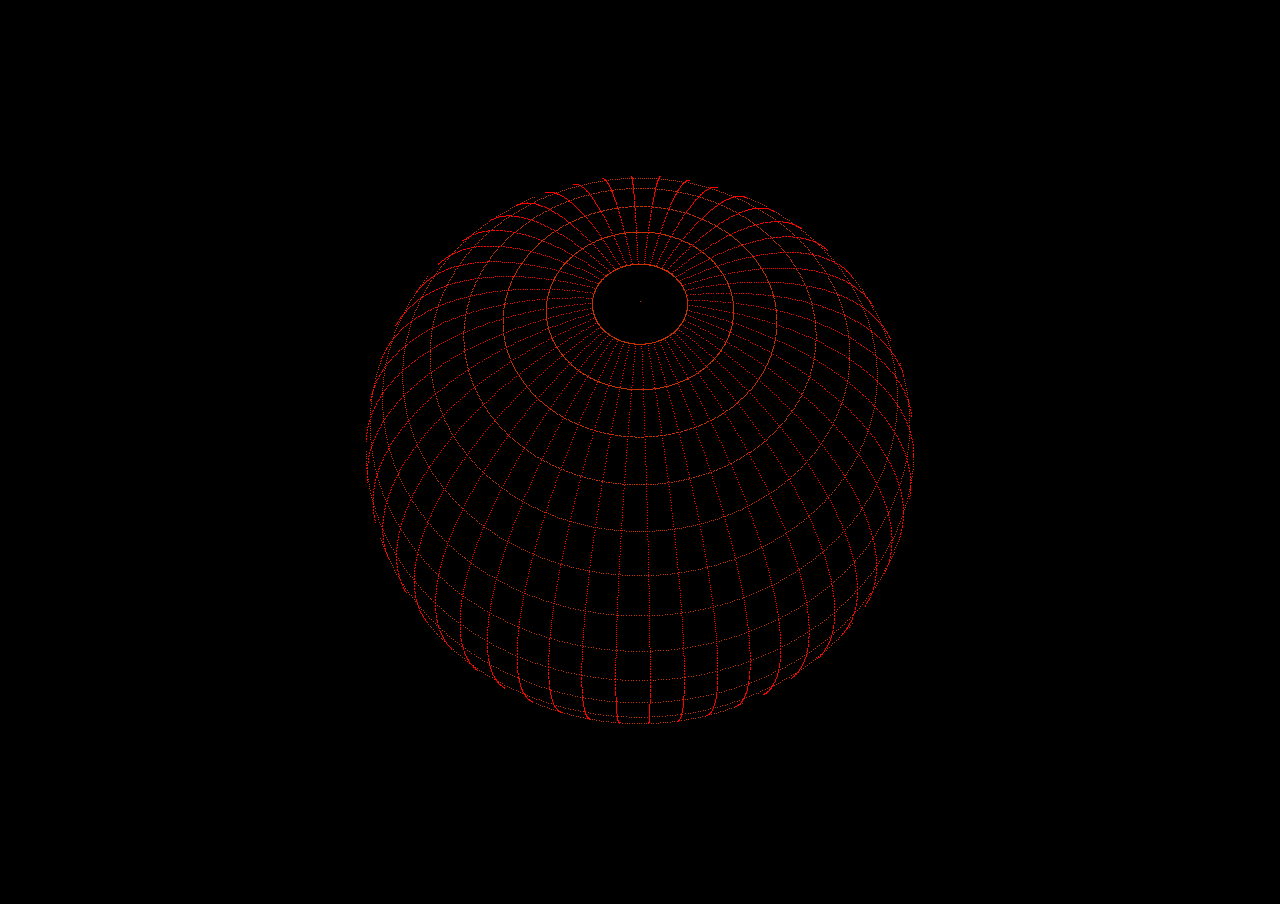
==== sphere/sphere.html @ 74adf7b1 "Drawing a sphere on an HTML5 Canvas, - Example demonstrating how to draw a sphere on an HTML5 Canvas" ====
<!DOCTYPE html>
<html lang="en-US">
<head>
  <title>Sphere</title>
  <link rel="stylesheet" type="text/css" href="css/sphere.css">
  <script src="js/graphics3d.js"></script>
</head>
<body>

  <!-- Canvas -->
  <canvas id="myCanvas"></canvas> 

  <script type="text/javascript">
  
    document.onreadystatechange = function() {
  
      // Set canvas width and height to full screen,
      var myCanvas = document.getElementById("myCanvas");
      myCanvas.width = document.body.clientWidth;
      myCanvas.height = document.body.clientHeight;  
    
      // X and Y rotation angle (RAD)
      var thitaX = -1;
      var thitaY = .1;
      // Field of view (RAD)
      var fov = .7;

      // Sphere aspect
      var colorLatitude = [200, 50, 0];
      var colorLongitude = [255, 0, 0];
      var radius = 100;
      var distancePoints = .01 // (RAD angle)
      
      // Class instantiation
      var g = new Graphics3d("myCanvas", thitaX, thitaY, fov);
      // Clear
      g.clear(); 
      // Draw Sphere
      g.drawSphere(colorLatitude, colorLongitude, radius, distancePoints);    
          
    }
        
  </script>
  
</body>
</html>
---- sphere/css/sphere.css ----
html, body {
  height: 100%;
}

body
{
  background: black;
  margin: 0px;
  overflow: hidden;
}

#myCanvas
{
  background: black;
}
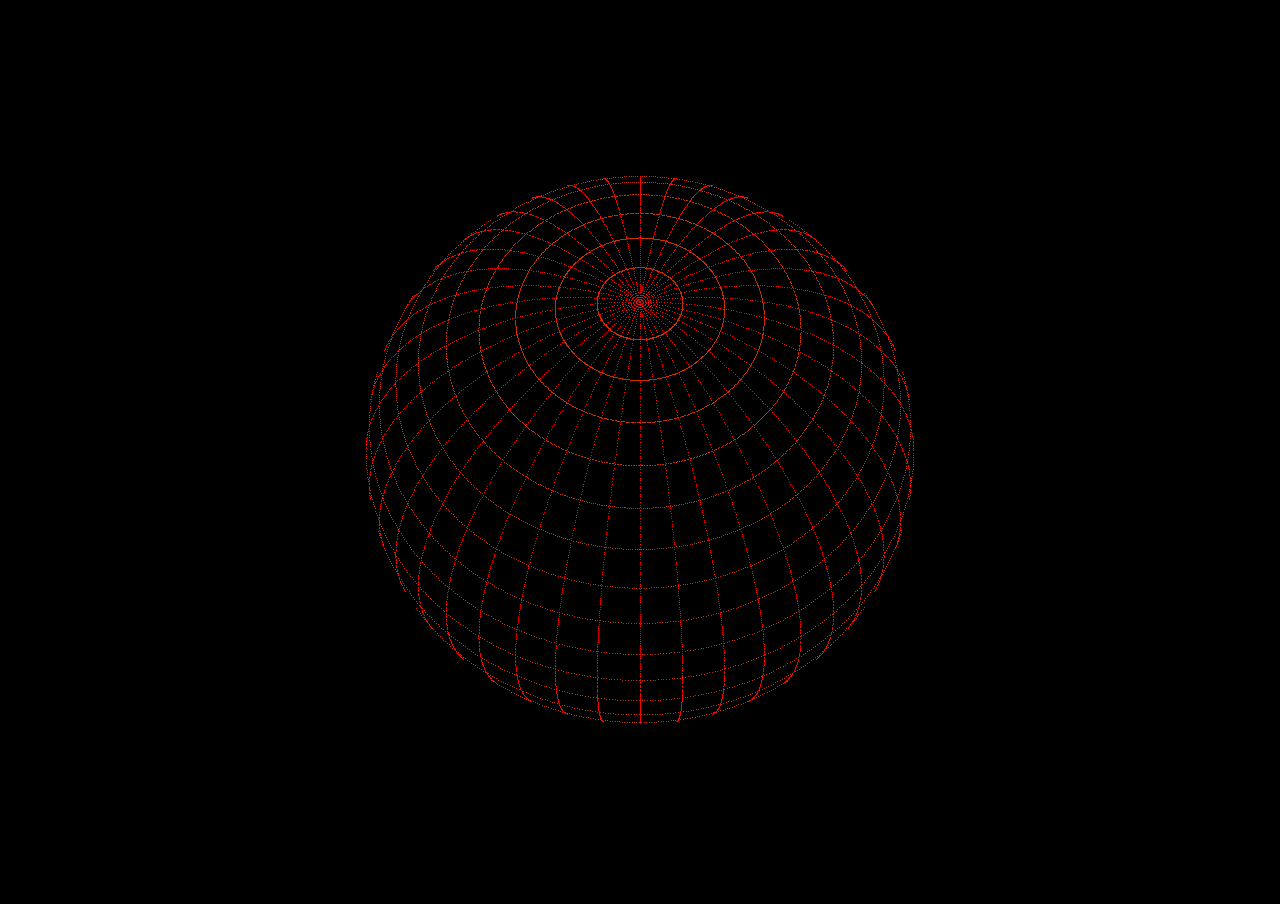
==== commit cc5c65de: "Number of segments and other cosmetic changes, - Added latitude and longitude number of segment argu" ====
--- a/sphere/sphere.html
+++ b/sphere/sphere.html
@@ -21,22 +21,25 @@
     
       // X and Y rotation angle (RAD)
       var thitaX = -1;
-      var thitaY = .1;
+      var thitaY = 0;
       // Field of view (RAD)
       var fov = .7;
+      var solid = true;
 
       // Sphere aspect
       var colorLatitude = [200, 50, 0];
       var colorLongitude = [255, 0, 0];
       var radius = 100;
       var distancePoints = .01 // (RAD angle)
+      var latitudeSegments = 20;
+      var longitudeSegments = 20;
       
       // Class instantiation
-      var g = new Graphics3d("myCanvas", thitaX, thitaY, fov);
+      var g = new Graphics3d("myCanvas", thitaX, thitaY, fov, solid);
       // Clear
       g.clear(); 
       // Draw Sphere
-      g.drawSphere(colorLatitude, colorLongitude, radius, distancePoints);    
+      g.drawSphere(colorLatitude, colorLongitude, radius, distancePoints, latitudeSegments, longitudeSegments);    
           
     }
         
